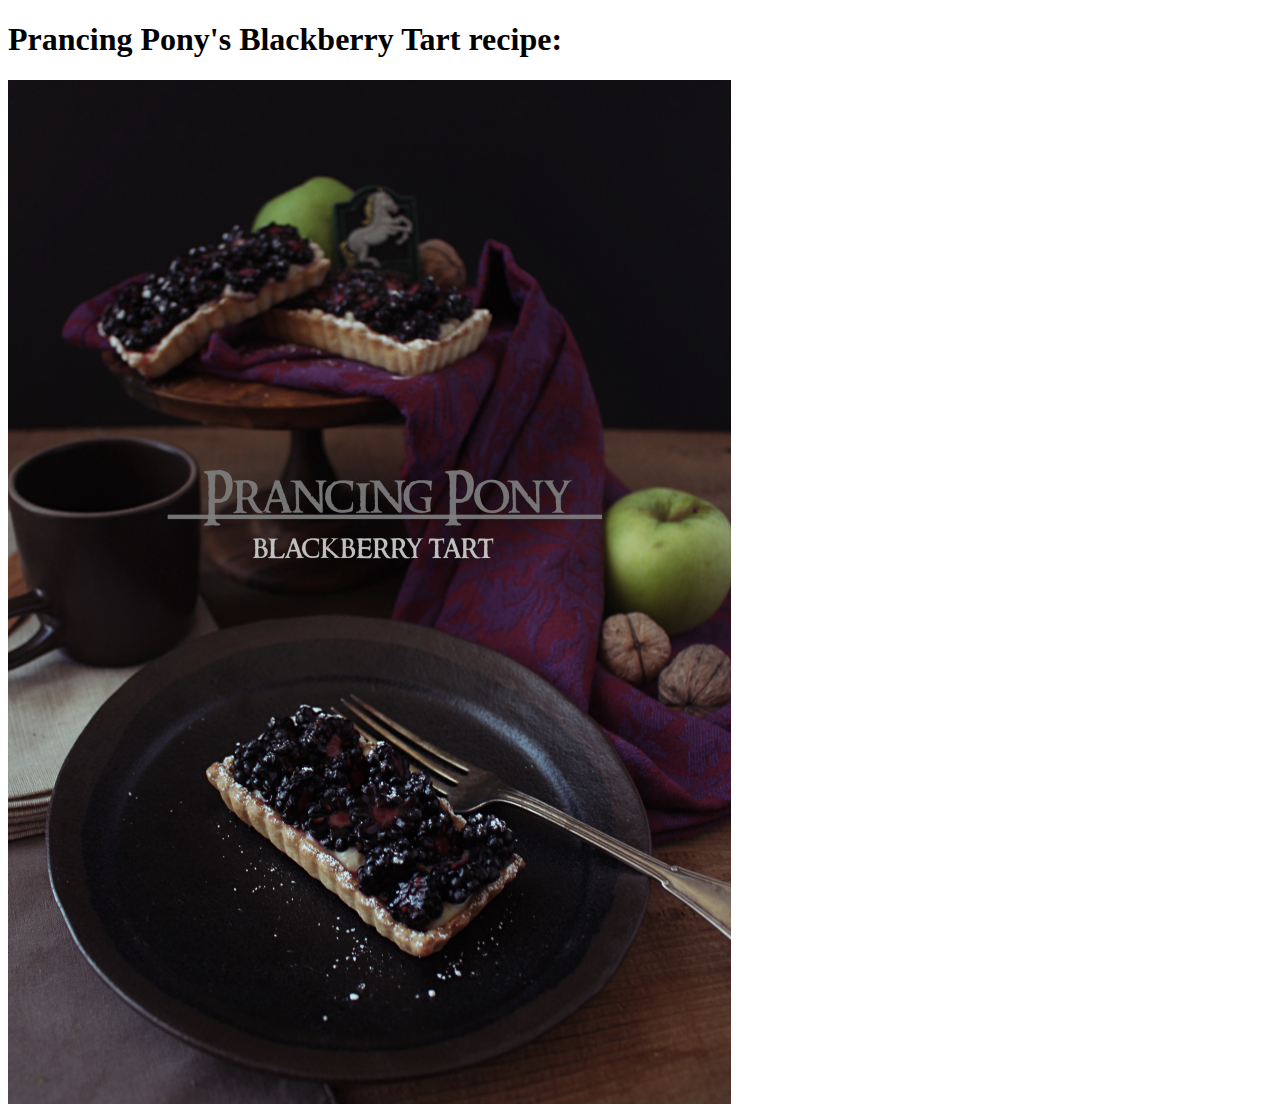
==== recipes/blackberry-tart.html @ 542b6576 "Add images to all pages" ====
<!DOCTYPE html>
<html lang="en">
    <head>
        <meta charset="UTF-8">
        <title>Prancing Pony's Blackberry Tart</title>
    </head>
    
    <body>
        <h1>Prancing Pony's Blackberry Tart recipe:</h1>
        <img src="../img/blackberry-tart.jpg" alt="Prancing Pony's Blackberry Tart">
    </body>
</html>
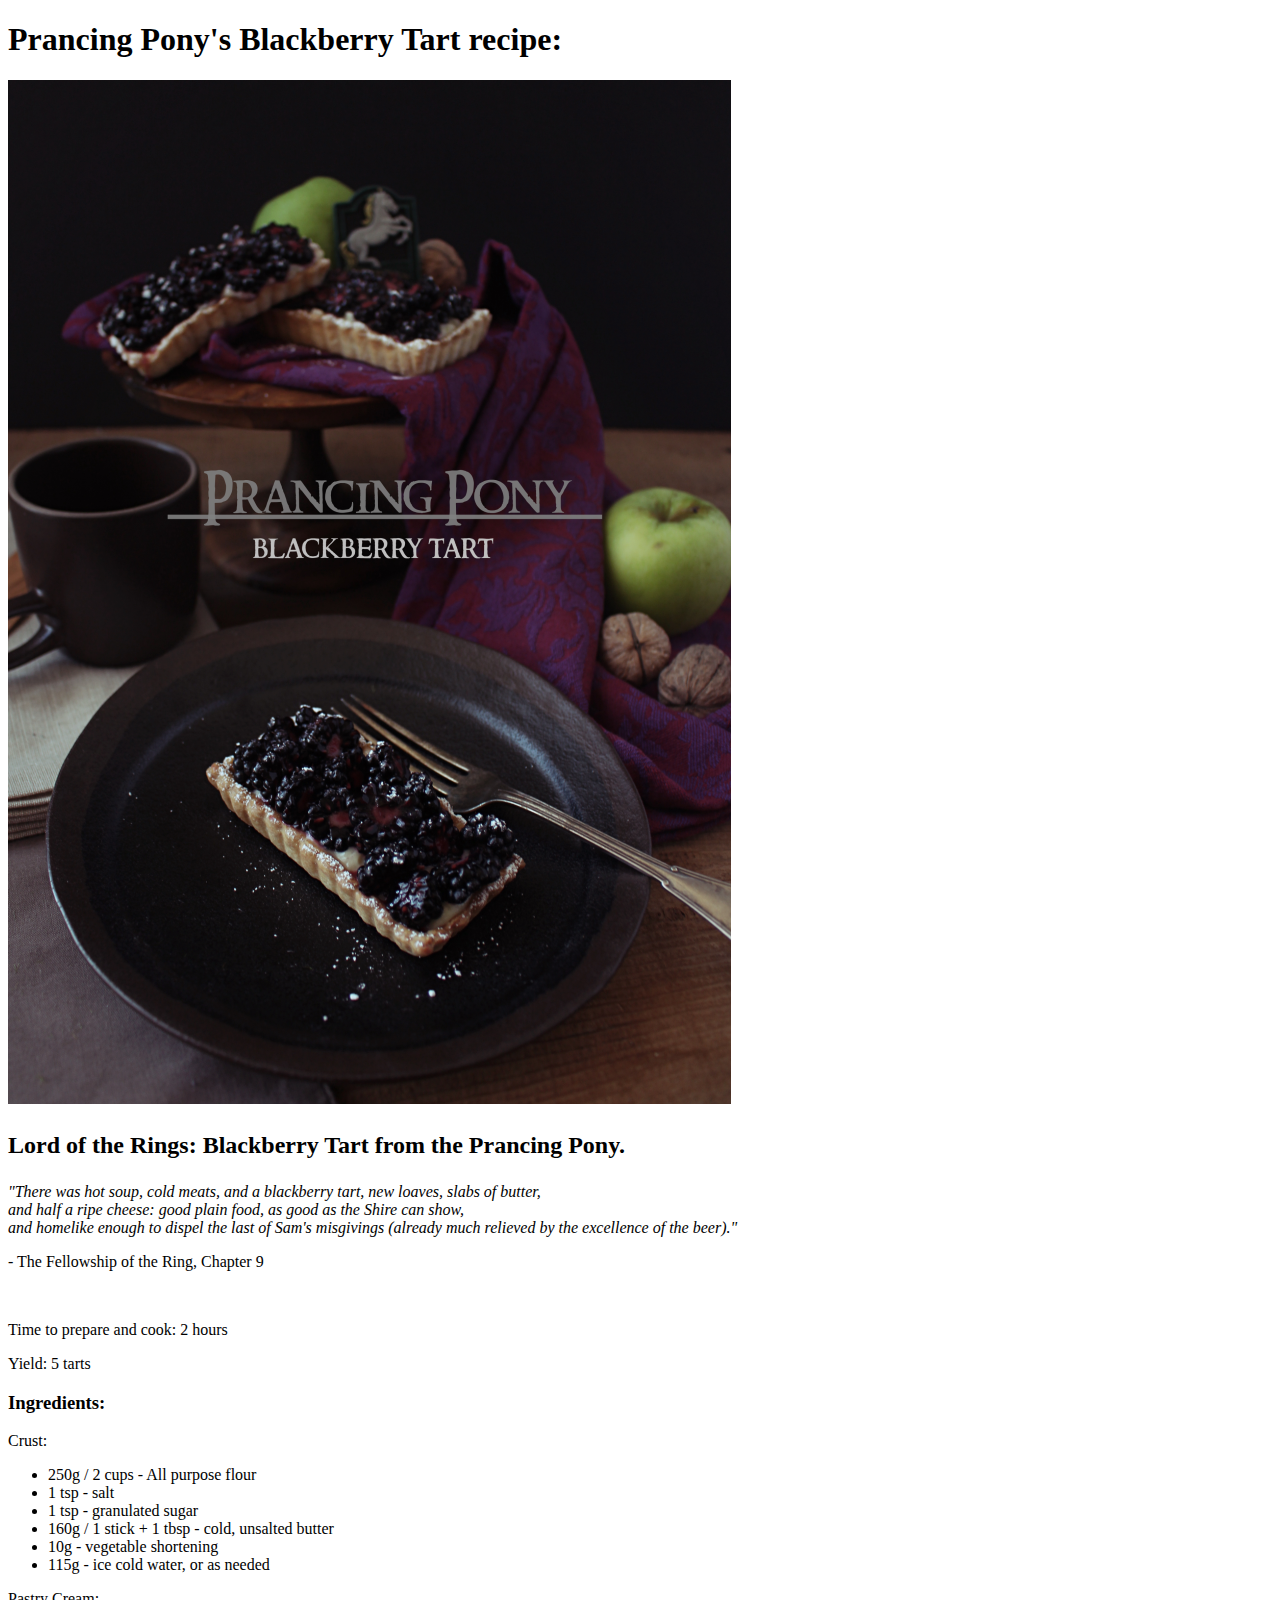
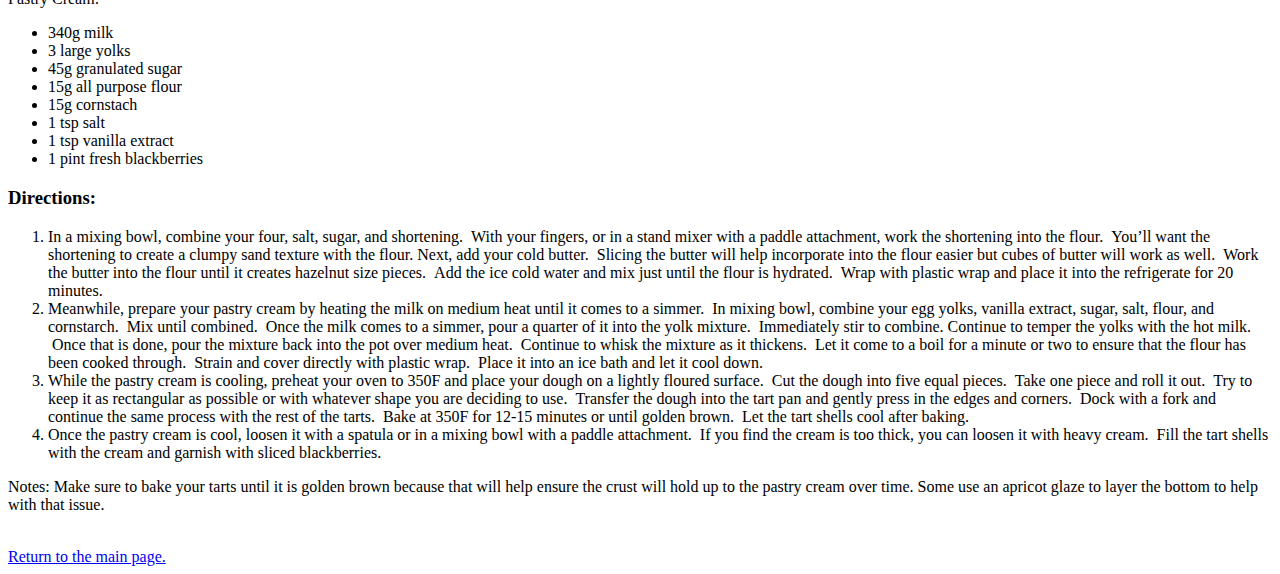
==== commit c546944e: "Complete Blackberry Tart page" ====
--- a/recipes/blackberry-tart.html
+++ b/recipes/blackberry-tart.html
@@ -8,5 +8,47 @@
     <body>
         <h1>Prancing Pony's Blackberry Tart recipe:</h1>
         <img src="../img/blackberry-tart.jpg" alt="Prancing Pony's Blackberry Tart">
+        <h2><p>Lord of the Rings: Blackberry Tart from the Prancing Pony.</p></h2>
+        <p><i>
+            "There was hot soup, cold meats, and a blackberry tart, new loaves, slabs of butter, <br> 
+            and half a ripe cheese: good plain food, as good as the Shire can show, <br>
+            and homelike enough to dispel the last of Sam's misgivings (already much relieved by the excellence of the beer)."
+        </i></p>
+        <p>- The Fellowship of the Ring, Chapter 9 </p><br>
+        <p>Time to prepare and cook: 2 hours</p>
+        <p>Yield: 5 tarts</p>
+        <p><h3>Ingredients:</h3></p>
+            <p>Crust:</p>
+            <ul>
+                <li>250g / 2 cups - All purpose flour</li>
+                <li>1 tsp - salt</li>
+                <li>1 tsp - granulated sugar</li>
+                <li>160g / 1 stick + 1 tbsp - cold, unsalted butter</li>
+                <li>10g - vegetable shortening</li>
+                <li>115g - ice cold water, or as needed</li>
+            </ul>
+            <p>Pastry Cream:</p>
+            <ul>
+                <li>340g milk</li>
+                <li>3 large yolks</li>
+                <li>45g granulated sugar</li>
+                <li>15g all purpose flour</li>
+                <li>15g cornstach</li>
+                <li>1 tsp salt</li>
+                <li>1 tsp vanilla extract</li>
+                <li>1 pint fresh blackberries</li>
+            </ul>
+        <p><h3>Directions:</h3></p>
+            <ol>
+                <li>In a mixing bowl, combine your four, salt, sugar, and shortening. &nbsp;With your fingers, or in a stand mixer with a paddle attachment, work the shortening into the flour. &nbsp;You’ll want the shortening to create a clumpy sand texture with the flour. Next, add your cold butter. &nbsp;Slicing the butter will help incorporate into the flour easier but cubes of butter will work as well. &nbsp;Work the butter into the flour until it creates hazelnut size pieces. &nbsp;Add the ice cold water and mix just until the flour is hydrated. &nbsp;Wrap with plastic wrap and place it into the refrigerate for 20 minutes.</li>
+                <li>Meanwhile, prepare your pastry cream by heating the milk on medium heat until it comes to a simmer. &nbsp;In mixing bowl, combine your egg yolks, vanilla extract, sugar, salt, flour, and cornstarch. &nbsp;Mix until combined. &nbsp;Once the milk comes to a simmer, pour a quarter of it into the yolk mixture. &nbsp;Immediately stir to combine. Continue to temper the yolks with the hot milk. &nbsp;Once that is done, pour the mixture back into the pot over medium heat. &nbsp;Continue to whisk the mixture as it thickens. &nbsp;Let it come to a boil for a minute or two to ensure that the flour has been cooked through. &nbsp;Strain and cover directly with plastic wrap. &nbsp;Place it into an ice bath and let it cool down.</li>
+                <li>While the pastry cream is cooling, preheat your oven to 350F and place your dough on a lightly floured surface. &nbsp;Cut the dough into five equal pieces. &nbsp;Take one piece and roll it out. &nbsp;Try to keep it as rectangular as possible or with whatever shape you are deciding to use. &nbsp;Transfer the dough into the tart pan and gently press in the edges and corners. &nbsp;Dock with a fork and continue the same process with the rest of the tarts. &nbsp;Bake at 350F for 12-15 minutes or until golden brown. &nbsp;Let the tart shells cool after baking.</li>
+                <li>Once the pastry cream is cool, loosen it with a spatula or in a mixing bowl with a paddle attachment. &nbsp;If you find the cream is too thick, you can loosen it with heavy cream. &nbsp;Fill the tart shells with the cream and garnish with sliced blackberries.</li>
+            </ol>
+        <p>Notes: Make sure to bake your tarts until it is golden brown because that will help ensure the crust will hold up to the pastry cream over time.  Some use an apricot glaze to layer the bottom to help with that issue.</p>
+        <br>
+        <a href="../index.html">Return to the main page.</a>
+        
     </body>
+
 </html>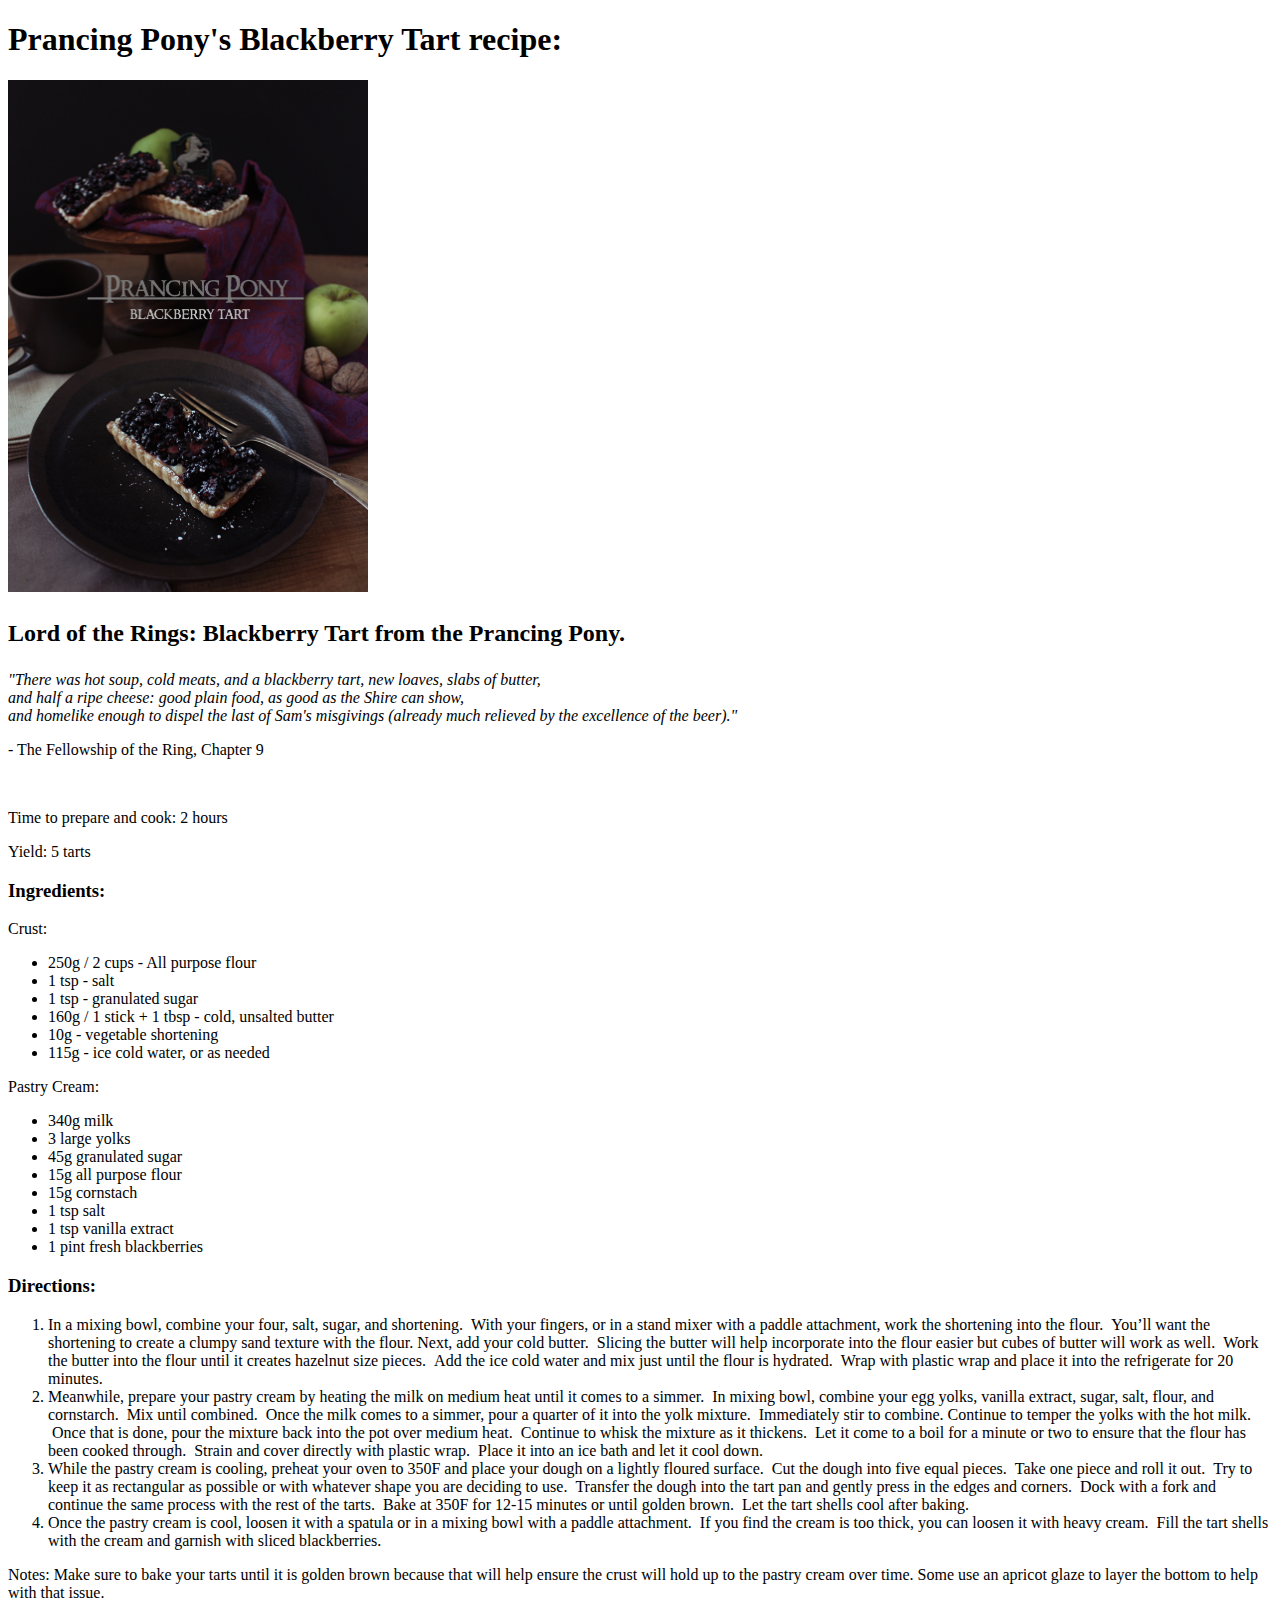
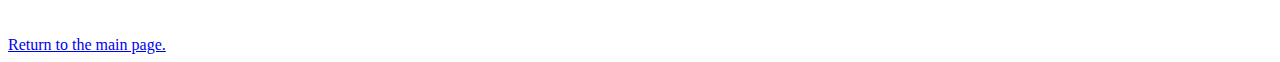
==== commit 4e72fba3: "Rezise the image" ====
--- a/recipes/blackberry-tart.html
+++ b/recipes/blackberry-tart.html
@@ -7,7 +7,7 @@
     
     <body>
         <h1>Prancing Pony's Blackberry Tart recipe:</h1>
-        <img src="../img/blackberry-tart.jpg" alt="Prancing Pony's Blackberry Tart">
+        <img src="../img/blackberry-tart.jpg" width="360" height="512" alt="Prancing Pony's Blackberry Tart">
         <h2><p>Lord of the Rings: Blackberry Tart from the Prancing Pony.</p></h2>
         <p><i>
             "There was hot soup, cold meats, and a blackberry tart, new loaves, slabs of butter, <br> 
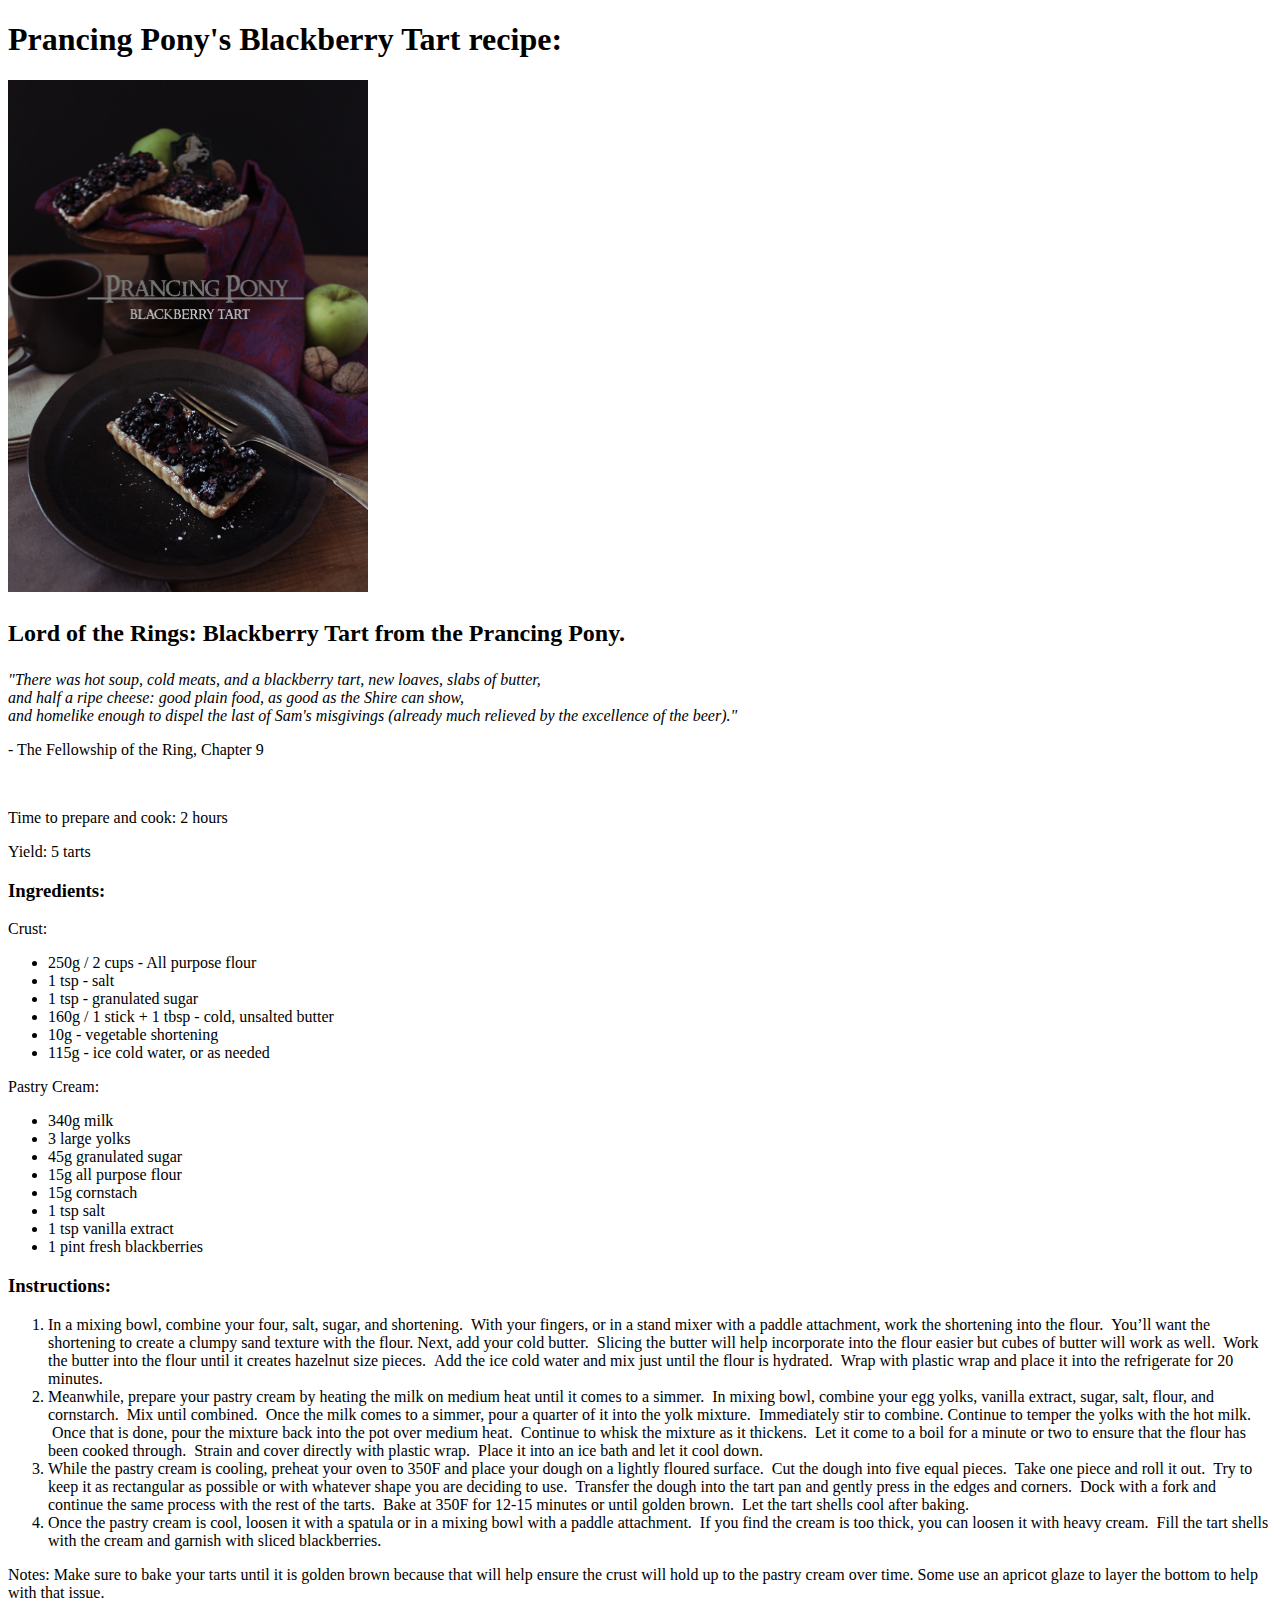
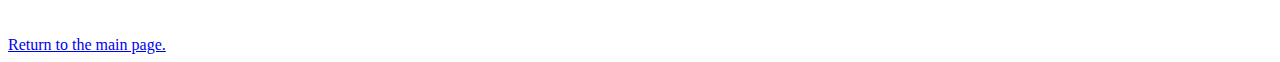
==== commit ec62ce18: "Complete Lembas bread page" ====
--- a/recipes/blackberry-tart.html
+++ b/recipes/blackberry-tart.html
@@ -38,7 +38,7 @@
                 <li>1 tsp vanilla extract</li>
                 <li>1 pint fresh blackberries</li>
             </ul>
-        <p><h3>Directions:</h3></p>
+        <p><h3>Instructions:</h3></p>
             <ol>
                 <li>In a mixing bowl, combine your four, salt, sugar, and shortening. &nbsp;With your fingers, or in a stand mixer with a paddle attachment, work the shortening into the flour. &nbsp;You’ll want the shortening to create a clumpy sand texture with the flour. Next, add your cold butter. &nbsp;Slicing the butter will help incorporate into the flour easier but cubes of butter will work as well. &nbsp;Work the butter into the flour until it creates hazelnut size pieces. &nbsp;Add the ice cold water and mix just until the flour is hydrated. &nbsp;Wrap with plastic wrap and place it into the refrigerate for 20 minutes.</li>
                 <li>Meanwhile, prepare your pastry cream by heating the milk on medium heat until it comes to a simmer. &nbsp;In mixing bowl, combine your egg yolks, vanilla extract, sugar, salt, flour, and cornstarch. &nbsp;Mix until combined. &nbsp;Once the milk comes to a simmer, pour a quarter of it into the yolk mixture. &nbsp;Immediately stir to combine. Continue to temper the yolks with the hot milk. &nbsp;Once that is done, pour the mixture back into the pot over medium heat. &nbsp;Continue to whisk the mixture as it thickens. &nbsp;Let it come to a boil for a minute or two to ensure that the flour has been cooked through. &nbsp;Strain and cover directly with plastic wrap. &nbsp;Place it into an ice bath and let it cool down.</li>
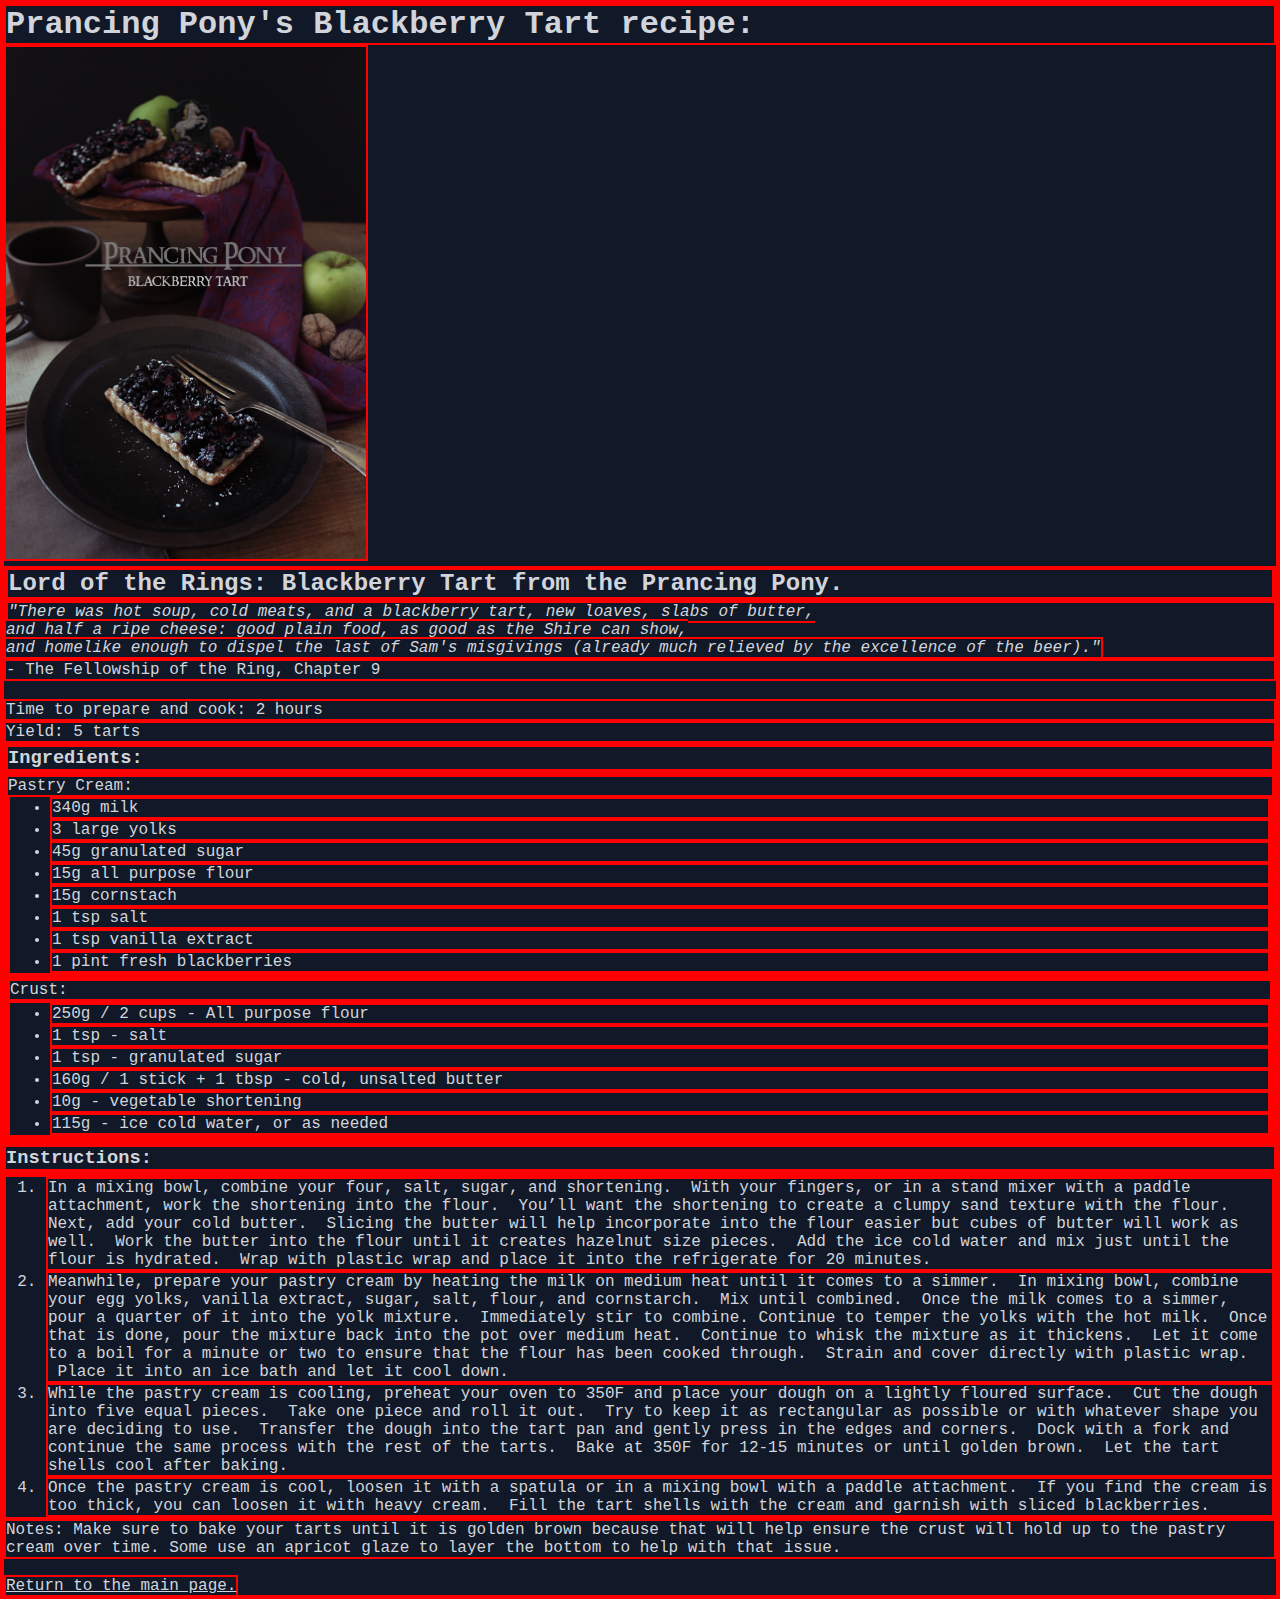
==== commit 1a8e13f0: "Add flexbox to blackberry tart" ====
--- a/recipes/blackberry-tart.html
+++ b/recipes/blackberry-tart.html
@@ -3,6 +3,7 @@
     <head>
         <meta charset="UTF-8">
         <title>Prancing Pony's Blackberry Tart</title>
+        <link rel="stylesheet" href="../style.css"
     </head>
     
     <body>
@@ -17,27 +18,34 @@
         <p>- The Fellowship of the Ring, Chapter 9 </p><br>
         <p>Time to prepare and cook: 2 hours</p>
         <p>Yield: 5 tarts</p>
-        <p><h3>Ingredients:</h3></p>
-            <p>Crust:</p>
-            <ul>
-                <li>250g / 2 cups - All purpose flour</li>
-                <li>1 tsp - salt</li>
-                <li>1 tsp - granulated sugar</li>
-                <li>160g / 1 stick + 1 tbsp - cold, unsalted butter</li>
-                <li>10g - vegetable shortening</li>
-                <li>115g - ice cold water, or as needed</li>
-            </ul>
-            <p>Pastry Cream:</p>
-            <ul>
-                <li>340g milk</li>
-                <li>3 large yolks</li>
-                <li>45g granulated sugar</li>
-                <li>15g all purpose flour</li>
-                <li>15g cornstach</li>
-                <li>1 tsp salt</li>
-                <li>1 tsp vanilla extract</li>
-                <li>1 pint fresh blackberries</li>
-            </ul>
+        <h3><p class="ingredients-header">
+            Ingredients:
+        </p></h3>
+        <div class="ingredients">
+            <div class="cream">Pastry Cream:
+                <ul>
+                    <li>340g milk</li>
+                    <li>3 large yolks</li>
+                    <li>45g granulated sugar</li>
+                    <li>15g all purpose flour</li>
+                    <li>15g cornstach</li>
+                    <li>1 tsp salt</li>
+                    <li>1 tsp vanilla extract</li>
+                    <li>1 pint fresh blackberries</li>
+                </ul>
+            </div>
+            <div class="crust">
+                <p>Crust:</p>
+                <ul>
+                    <li>250g / 2 cups - All purpose flour</li>
+                    <li>1 tsp - salt</li>
+                    <li>1 tsp - granulated sugar</li>
+                    <li>160g / 1 stick + 1 tbsp - cold, unsalted butter</li>
+                    <li>10g - vegetable shortening</li>
+                    <li>115g - ice cold water, or as needed</li>
+                </ul>
+            </div>
+        </div>
         <p><h3>Instructions:</h3></p>
             <ol>
                 <li>In a mixing bowl, combine your four, salt, sugar, and shortening. &nbsp;With your fingers, or in a stand mixer with a paddle attachment, work the shortening into the flour. &nbsp;You’ll want the shortening to create a clumpy sand texture with the flour. Next, add your cold butter. &nbsp;Slicing the butter will help incorporate into the flour easier but cubes of butter will work as well. &nbsp;Work the butter into the flour until it creates hazelnut size pieces. &nbsp;Add the ice cold water and mix just until the flour is hydrated. &nbsp;Wrap with plastic wrap and place it into the refrigerate for 20 minutes.</li>
--- a/style.css
+++ b/style.css
@@ -0,0 +1,8 @@
+*
+{
+    border: 2px solid #ff0000;
+    margin: 0 auto;
+    background-color: rgb(17, 24, 39);
+    font-family: ui-monospace, SFMono-Regular, Menlo, Monaco, Consolas, "Liberation Mono", "Courier New", monospace;
+    color: rgb(209, 213, 219);
+}